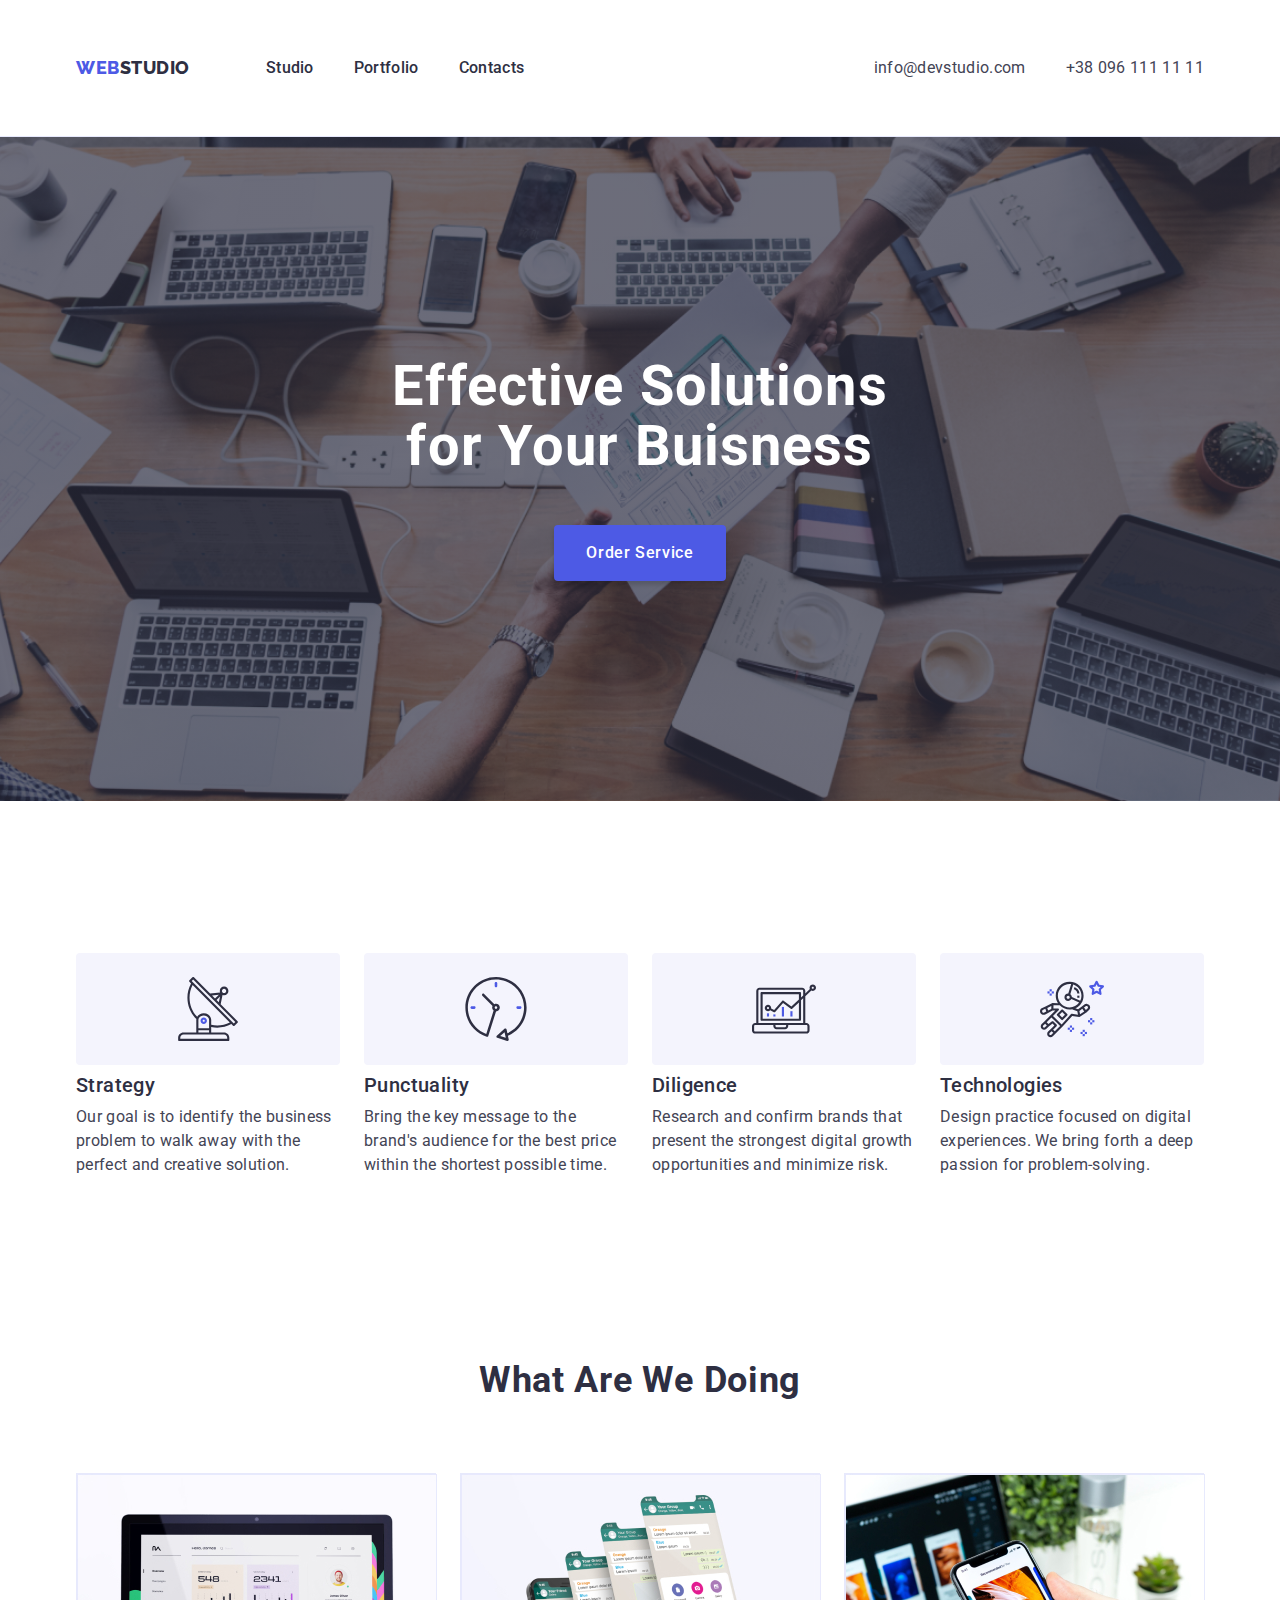
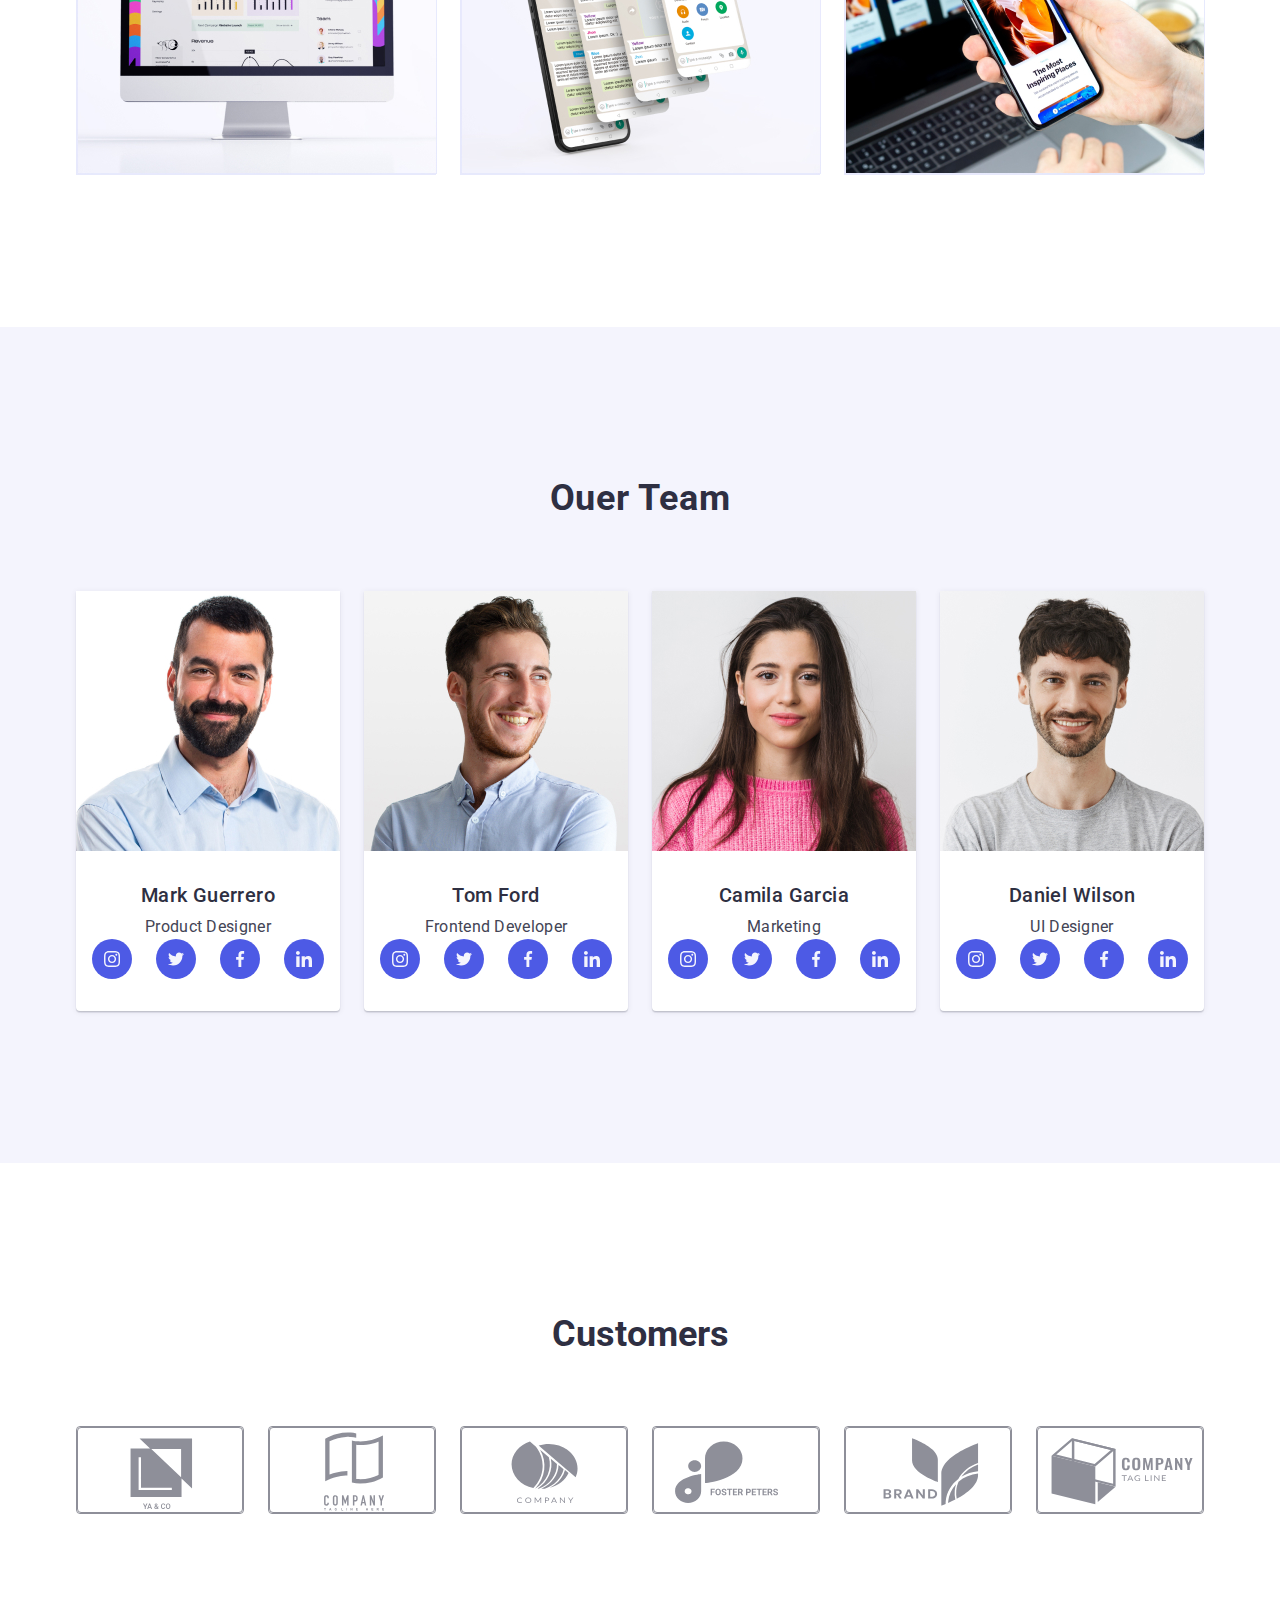
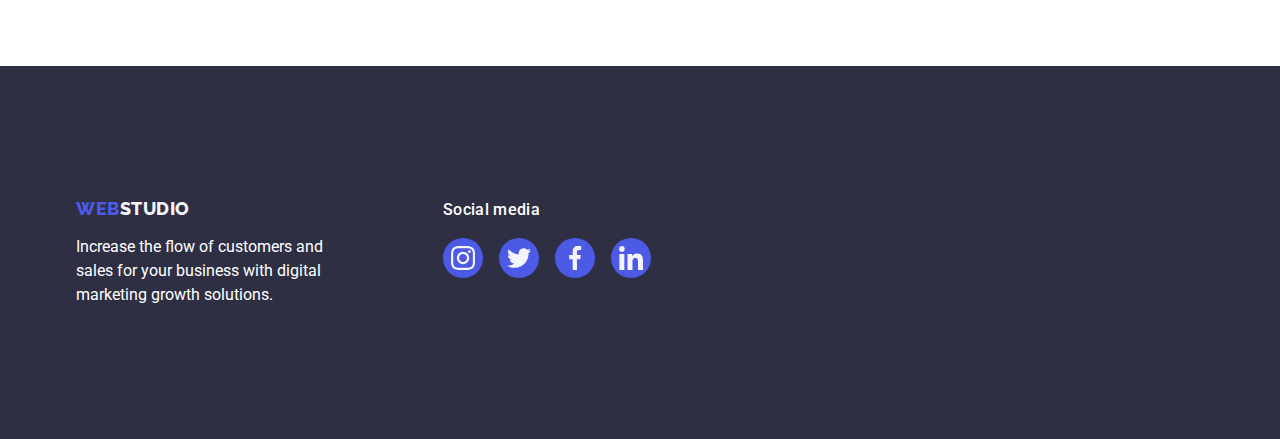
==== index.html @ fe24dc92 "1" ====
<!DOCTYPE html>
<html lang="en">
  <head>
    <meta charset="UTF-8" />
    <meta http-equiv="X-UA-Compatible" content="IE=edge" />
    <meta name="viewport" content="width=device-width, initial-scale=1.0" />
    <link rel="preconnect" href="https://fonts.googleapis.com">
<link rel="preconnect" href="https://fonts.gstatic.com" crossorigin>
<link href="https://fonts.googleapis.com/css2?family=Raleway:wght@800&family=Roboto:wght@400;500;700;900&display=swap" rel="stylesheet">
<link rel="stylesheet" href="https://cdn.jsdelivr.net/npm/modern-normalize@1.1.0/modern-normalize.min.css">
<link rel="stylesheet" href="./css/style.css">
<title>WebStudio</title>
  </head>
  <body>
    <!--Header-->
    <header class="page-header">
      <div class="container page-header-container">
      <nav class="page-nav">
      <a href="./index.html" class="logo link">Web<span class="top-logo link">Studio</span></a>
        <ul class=" menu-list">
          <li><a href="./index.html" class="link contact-list">Studio</a></li>
          <li><a href="./portfolio.html" class="link contact-list">Portfolio</a></li>
          <li><a href="" class="link contact-list">Contacts</a></li>
        </ul>
      </nav>
      <address class="address">
      <ul class="contact">
        <li class="nav-item"><a  href="mailto:info@devstudio.com" class="link contact-link">info@devstudio.com</a></li>
        <li class="nav-item"><a  href="tel:+380961111111" class="link contact-link">+38 096 111 11 11</a></li>
      </ul>
    </address>
  </div>
    </header>
    <main class="main">
      <!--Hero-->
      <section class="hero">
        <div class="container">
        <!-- <img src="./images/bg-sq.jpg" alt="bg" width="1600" height="600"> -->
        <h1 class="hero-title">Effective Solutions for Your Buisness</h1>
        <button type="button" class="hero-batton">Order Service</button>
      </div>
      </section>
      <!--Достоинства нашей компании-->
      <section class="section">
        <div class="container">
        <h2 class="section-name" hidden >Name of section which hidden by the style</h2> 
                <ul class="list">
          <li class="privelege-list">
            <div class="icon">
            <svg class="social-list-icon" width="64" height="64">
              <use href="./images/icons.svg#icon-antenna-1" ></use>
            </svg></div>
            <h3 class="title">Strategy</h3>
            <p class="subtitle">Our goal is to identify the business
              problem to walk away with the perfect and creative solution. </p>
          </li>
          <li class="privelege-list">
            <div class="icon">
              <svg class="social-list-icon" width="64" height="64">
                <use href="./images/icons.svg#icon-clock-1" ></use>
              </svg></div>
            <h3 class="title">Punctuality</h3>
            <p class="subtitle">
              Bring the key message to the brand's audience for the best price within the shortest possible time.
            </p>
          </li>
          <li class="privelege-list">
            <div class="icon">
              <svg class="social-list-icon" width="64" height="64">
                <use href="./images/icons.svg#icon-diagram-1" ></use>
              </svg></div>
            <h3 class="title">Diligence</h3>
            <p class="subtitle">
              Research and confirm brands that present the strongest digital growth opportunities and minimize risk.
            </p>
          </li>
          <li class="privelege-list">
            <div class="icon">
              <svg class="social-list-icon" width="64" height="64">
                <use href="./images/icons.svg#icon-astronaut-1" ></use>
              </svg></div>
            <h3 class="title">Technologies</h3>
            <p class="subtitle">Design practice focused on digital experiences. We bring forth a deep passion for problem-solving.</p>
          </li>
        </ul>
      </div>
      </section>
      <!--Чем мы занимаемся-->
      <section class="promo">
        <div class="container">
        <h2 class="promo-title">What are we doing</h2>
        <ul class="promo-list list">
          <li class="promo-list-item"><img src="./images/computer.jpg" alt="monitor" width="360" height="300" /></li>
          <li class="promo-list-item"><img src="./images/mobilephone.jpg" alt="telephone" width="360" height="300" /></li>  
          <li class="promo-list-item"><img src="./images/tekaaphone.jpg" alt="hand take telephone" width="360" height="300" /></li>
        </ul>
      </div>
      </section>
      <!--Команда-->
      <section class="section-team section">
        <div class="container">
        <h2 class="promo-title">Ouer Team</h2>
        <ul class="team-list list ">
          <li class="team-list-item">
            <img
              src="./images/mark-guerrero.jpg"
              alt="photo Mark Guerrero"
              width="264"
              height="260"
            />
            <div class="job-title">
            <h3 class="title persona-title">Mark Guerrero</h3>
            <p class="text">Product Designer</p>
            <ul class="social-media">
              <li class="social-media-item" >
                <a class="social-icon" href="htpps://www.instagram.com" target="_blank" rel="noopener noreferrer">
                  <svg class="fiil" width="16" height="16">
                    <use href="./images/icons.svg#icon-instagram-2"></use>
                  </svg>
                </a>
              </li>
              <li class="social-media-item">
                <a class="social-icon" href="index.html">
                  <svg class="fiil" width="16" height="16">
                    <use href="./images/icons.svg#icon-twitter-1"></use>
                  </svg>
                </a>
              </li>
              <li class="social-media-item">
                <a class="social-icon" href="index.html">
                  <svg class="fiil" width="16" height="16">
                    <use href="./images/icons.svg#icon-facebook-1"></use>
                  </svg>
                </a>
              </li>
              <li class="social-media-item">
                <a class="social-icon" href="index.html">
                  <svg class="fiil" width="16" height="16">
                    <use href="./images/icons.svg#icon-linkedin-1"></use>
                  </svg>
                </a>
              </li>
            </ul>
          </div>
          </li>
          <li class="team-list-item">
            <img
              src="./images/tom-ford.jpg"
              alt="photo Tom Ford"
              width="264"
              height="260"
            />
            <div class="job-title">
            <h3 class="title persona-title">Tom Ford</h3>
            <p class="text">Frontend Developer</p>
            <ul class="social-media">
              <li class="social-media-item" >
                <a class="social-icon" href="htpps://www.instagram.com" target="_blank" rel="noopener noreferrer">
                  <svg class="fiil" width="16" height="16">
                    <use href="./images/icons.svg#icon-instagram-2"></use>
                  </svg>
                </a>
              </li>
              <li class="social-media-item">
                <a class="social-icon" href="index.html">
                  <svg class="fiil" width="16" height="16">
                    <use href="./images/icons.svg#icon-twitter-1"></use>
                  </svg>
                </a>
              </li>
              <li class="social-media-item">
                <a class="social-icon" href="index.html">
                  <svg class="fiil" width="16" height="16">
                    <use href="./images/icons.svg#icon-facebook-1"></use>
                  </svg>
                </a>
              </li>
              <li class="social-media-item">
                <a class="social-icon" href="index.html">
                  <svg class="fiil" width="16" height="16">
                    <use href="./images/icons.svg#icon-linkedin-1"></use>
                  </svg>
                </a>
              </li>
            </ul>
          </div>
          </li>
          <li class="team-list-item">
            <img
              src="./images/camila-garcia.jpg"
              alt="photo Camila Garcia"
              width="264"
              height="260"
            />
            <div class="job-title">
            <h3 class="title persona-title">Camila Garcia</h3>
            <p class="text">Marketing</p>
            <ul class="social-media">
              <li class="social-media-item" >
                <a class="social-icon" href="htpps://www.instagram.com" target="_blank" rel="noopener noreferrer">
                  <svg class="fiil" width="16" height="16">
                    <use href="./images/icons.svg#icon-instagram-2"></use>
                  </svg>
                </a>
              </li>
              <li class="social-media-item">
                <a class="social-icon" href="index.html">
                  <svg class="fiil" width="16" height="16">
                    <use href="./images/icons.svg#icon-twitter-1"></use>
                  </svg>
                </a>
              </li>
              <li class="social-media-item">
                <a class="social-icon" href="index.html">
                  <svg class="fiil" width="16" height="16">
                    <use href="./images/icons.svg#icon-facebook-1"></use>
                  </svg>
                </a>
              </li>
              <li class="social-media-item">
                <a class="social-icon" href="index.html">
                  <svg class="fiil" width="16" height="16">
                    <use href="./images/icons.svg#icon-linkedin-1"></use>
                  </svg>
                </a>
              </li>
            </ul>
          </div>
          </li>
          <li class="team-list-item">
            <img
              src="./images/daniel-wilson.jpg"
              alt="photo Daniel Wilson"
              width="264"
              height="260"
            />
            <div class="job-title">
            <h3 class="title persona-title">Daniel Wilson</h3>
            <p class="text">UI Designer</p>
            <ul class="social-media">
              <li class="social-media-item" >
                <a class="social-icon" href="htpps://www.instagram.com" target="_blank" rel="noopener noreferrer">
                  <svg class="fiil" width="16" height="16">
                    <use href="./images/icons.svg#icon-instagram-2"></use>
                  </svg>
                </a>
              </li>
              <li class="social-media-item">
                <a class="social-icon" href="index.html">
                  <svg class="fiil" width="16" height="16">
                    <use href="./images/icons.svg#icon-twitter-1"></use>
                  </svg>
                </a>
              </li>
              <li class="social-media-item">
                <a class="social-icon" href="index.html">
                  <svg class="fiil" width="16" height="16">
                    <use href="./images/icons.svg#icon-facebook-1"></use>
                  </svg>
                </a>
              </li>
              <li class="social-media-item">
                <a class="social-icon" href="index.html">
                  <svg class="fiil" width="16" height="16">
                    <use href="./images/icons.svg#icon-linkedin-1"></use>
                  </svg>
                </a>
              </li>
            </ul>
          </div>
          </li>
        </ul>
      </div>
      </section>
      <section class="customers">
        <div class="container">
        <h2 class="customers-title">Customers</h2>
        <ul class="customers-list">
          <li class="customers-icon">
            <a href="index.html" class="link-icon" target="_blank" rel="noopener noreferrer">
            <svg class="icon-item" >
              <use href="./images/icons.svg#icon-Logo" ></use>
            </svg>
          </a>
          </li>
          <li class="customers-icon">
            <a href="index.html" class="link-icon" target="_blank" rel="noopener noreferrer">
            <svg class="icon-item" width="104" height="56">
              <use href="./images/icons.svg#icon-Logo-1"></use>
            </svg>
            </a>
          </li>
          <li class="customers-icon">
             <a href="index.html" class="link-icon" target="_blank" rel="noopener noreferrer">
            <svg class="icon-item"  width="104" height="56">
              <use href="./images/icons.svg#icon-Logo-2"></use>
            </svg>
          </a>
          </li>
          <li class="customers-icon">
             <a href="index.html" class="link-icon" target="_blank" rel="noopener noreferrer">
            <svg class="icon-item"  width="104" height="56">
              <use href="./images/icons.svg#icon-Logo-3"></use>
            </svg>
          </a>
          </li>
          <li class="customers-icon">
             <a href="index.html" class="link-icon" target="_blank" rel="noopener noreferrer">
            <svg class="icon-item"  width="104" height="56">
              <use href="./images/icons.svg#icon-Logo-4"></use>
            </svg>
          </a>
          </li>
          <li class="customers-icon">
             <a href="index.html" class="link-icon" target="_blank" rel="noopener noreferrer">
            <svg class="icon-item"  width="104" height="56">
              <use href="./images/icons.svg#icon-Logo-5"></use>
            </svg>
          </a>
          </li>
        </ul>
      </div>
      </section>
    </main>
    <!--Footer-->
    <footer class="footer"> 
      <div class="container footer-container ">
        <div class="container-logo">
     <a href="./index.html" class="logo link bottom-logo">Web<span class="footer-logo link">Studio</span></a>
     <p class="text-footer">Increase the flow of customers and<br> sales for your business with digital<br> marketing  growth solutions.</p>
    </div>
     <div class="footer-icon">
      <p class="social-media-text">Social media</p>
     <ul class="social-media-footer">
      <li class="social-media-item">
        <a class="link-footer" href="index.html">
          <svg class="fiil" width="24" height="24">
            <use href="./images/icons.svg#icon-instagram-2"></use>
          </svg>
        </a>
      </li>
      <li class="social-media-item">
        <a class="link-footer" href="index.html">
          <svg class="fiil" width="24" height="24">
            <use href="./images/icons.svg#icon-twitter-1"></use>
          </svg>
        </a>
      </li>
      <li class="social-media-item">
        <a class="link-footer" href="index.html">
          <svg class="fiil" width="24" height="24">
            <use href="./images/icons.svg#icon-facebook-1"></use>
          </svg>
        </a>
      </li>
      <li class="social-media-item">
        <a class="link-footer" href="index.html">
          <svg class="fiil" width="24" height="24">
            <use href="./images/icons.svg#icon-linkedin-1"></use>
          </svg>
        </a>
      </li>
     </ul>
    </div>
    </div>
    </footer>
  </body>
</html>
---- css/style.css ----
:root {
    --main-color: #FFFFFF;
    --logo-color: #4d5ae5;
    --logo-header-color: #2E2F42;
    --logo-footer-color: #F4F4FD;
    --action-btn:#404BBF;
    --btn-color:#434455 ;
    --nav-text-color:#2E2F42;
    --discribe-link-color:#434455;
}

h1,h2,h3,h4,h5,h6,p{
    margin-top: 0;
    margin-bottom: 0;
}

ul,ol{
    margin-top: 0;
    margin-bottom: 0;
    padding-left: 0;
    text-decoration: none;
    list-style: none;
}

button{
    cursor: pointer;
}

img{
    display: block;
}

.container{
    width: 1158px;
    margin: auto;
    padding-left: 15px ;
    padding-right: 15px;
    padding-top: 32px;
    padding-bottom: 32px;
}

.link{
    text-decoration: none;
}

.link-list{
    text-decoration: none;
}

.list{
    list-style: none;
}

.button{
    list-style: none;
}

body{
    font-family: 'Roboto', sans-serif;
    color: #434455 ;
    background-color: #FFFFFF;
}
/* <====================HEADER====================> */



.link {
    font-weight: 500;
    font-size: 16px;
    line-height: 1.5;  
    letter-spacing: 0.02em;
    color:  #434455;
}

.link-list{
    display: block;
    padding-top: 24px;
    padding-bottom: 24px;

    font-weight: 500;
    font-size: 16px;
    line-height: 1.5;  
    letter-spacing: 0.02em;
    color:  #2E2F42;
}

.contact-link{
    font-weight: 400;
    font-size: 16px;
    line-height: 1.5;  
    letter-spacing: 0.02em;
    color:  #434455;
}

.link-list:hover,
.link-list:focus{
    color: #404BBF;
}

.address{
    display: flex;
    margin-left: auto;

    font-style: normal;
}

.contact{
    color: var(--discribe-link-color);
}


.link:hover,
.link:focus{
    color:  #404BBF;
}


.title{
    margin-bottom: 8px;

    font-weight: 500;
    font-size: 20px;
    line-height: 1.2;
    letter-spacing: 0.02em;
    color: #2E2F42;
}

.text{
    font-weight: 400;
    font-size: 16px;
    line-height: 1.5;
    letter-spacing: 0.02em;
    color: #434455;
}

.logo,
.top-logo{
    
    font-family: 'Raleway', sans-serif;
    font-style: normal;
    font-weight: 800;
    font-size: 18px;
    line-height: 1.17;
    display: flex;
    align-items: center;
    letter-spacing: 0.03em;
    text-transform: uppercase;
}
.logo{
    color: #4D5AE5;
    text-decoration: none;
}   


.top-logo{
    color: #2E2F42;
    text-decoration: none;
}

.footer-logo{
    font-family: 'Raleway', sans-serif;
    font-style: normal;
    font-weight: 800;
    font-size: 18px;
    line-height: 1.1;
    display: flex;
    align-items: center;
    letter-spacing: 0.03em;
    text-transform: uppercase;
    color: #f4f4fd;
    text-decoration: none;
}

.hero-title{
    margin-left: auto;
    margin-right: auto;

font-style: normal;
font-weight: 700;
font-size: 56px;
line-height: 60px;
text-align: center;
letter-spacing: 0.02em;
}

.promo-title{
    margin-bottom: 72px;    

    font-size: 36px;
    line-height: 1.11;  
    text-align: center;
    letter-spacing: 0.02em;
    text-transform: capitalize;
    color: #2E2F42;
}

.subtitle{
    font-size: 16px;
    line-height: 1.5;
    letter-spacing: 0.02em;
    color: #434455;

}
.footer{
    background-color: #2e2f42;
}

.page-nav{
    display: flex;
    align-items: center;
    

    font-weight: 500;
    font-size: 16px;
    line-height: 1.5;  
    letter-spacing: 0.02em;
    color: #2E2F42;
}

.text-footer{
    color: #FFFFFF;
    line-height: 24px;
}

.fill-footer{
    fill: var(--logo-footer-color);
}


/* =====================PAGE#1==================== */
.page-header-container{
    display: flex;

    
}

.page-header{
    border-bottom: 1px solid #e7e9fc;

    box-shadow:0px 2px 1px rgba(46, 47, 66, 0.08), 0px 1px 1px rgba(46, 47, 66, 0.16), 0px 1px 6px rgba(46, 47, 66, 0.08); 
}


.top-logo{
    margin-right: 76px;
}


.menu-list{
    gap: 40px;
    display: flex;
}


.nav-item:not(:last-child){
    margin-right: 40px;
}

.menu-list .contact-list{
    display: block;
    padding-top: 24px;
    padding-bottom: 24px;
}

.menu-list{
    display: flex;
    align-items: center;

}

.contact{
    display: flex;
    align-items: center;

}

.contact .contact-link{
    gap: 24px;
}

.hero{
    max-width: 1440px;

    background-image: linear-gradient(rgba(46, 47, 66, 0.7), rgba(46, 47, 66, 0.7)), url(../images/people-office.jpg); 
    background-repeat: no-repeat;
    background-position: center;
    background-size: cover;

    background-color: #2E2F42;

    padding-top: 188px;
    padding-bottom: 188px;

    background-color: #2e2f42 ;
}

.hero-title{
    max-width: 496px;
    line-height: 1.07;
    color: #FFFFFF;
}

.contact-list{
    color:#2E2F42;
}

.hero-batton{
    margin-top: 48px;
    margin-right: auto;
    margin-left: auto;
    display: flex;   
    display: block;

    background-color: #4D5AE5;
    font-family: "Roboto", sans-serif;
    min-width: 169px;
    font-weight: 500;
    font-size: 16px;
    line-height: 1.5;
    letter-spacing: 0.04em;
    color: #ffffff;
    height: 56px;
    box-shadow: 0px 4px 4px rgba(0, 0, 0, 0.15);
    border-radius: 4px;
    padding: 16px 32px;
    gap: 10px;
    border: none;
}


.hero-batton:hover{
    background-color: #404BBF; 
}

.hero-batton:focus{
    background-color: #404BBF;
}

.promo-list-item{
    width: calc((100% - 48px) / 3);
    border: 1px solid #E7E9FC;
    
}

.link-hover-focus{
    display: block;
}

.link-hover-focus:hover,
.link-hover-focus:focus{
    box-shadow: 0px 1px 6px rgba(46, 47, 66, 0.08), 0px 1px 1px rgba(46, 47, 66, 0.16), 0px 2px 1px rgba(46, 47, 66, 0.08);;
}

/* .team-container{
    padding-top: 32px;
    padding-bottom: 32px;
} */

.job-title{
    /* padding-top: 32px;
    padding-bottom: 32px;  */
    padding: 32px 0;
    padding-left: 16px;
    padding-right: 16px;
}

.social-media{
    display: flex;
    justify-content: center;
    gap: 24px;
}

.social-media-item{
    /* display: flex; */
    width: 40px;
    height: 40px;
    
}

.social-icon{
    width: 100%;
    height: 100%;
    background-color:  #4d5ae5;
    border-radius:50%;
    display: flex;
    align-items: center;
    justify-content: center;
}

.social-icon:hover,
.social-icon:focus{
    background-color: #404bbf;
}

.fill{
    fill:#4fd4fd;
}


.team-list-item{
    border-radius: 0px 0px 4px 4px;
    box-shadow: 0px 1px 6px rgba(46, 47, 66, 0.08),
    0px 1px 1px rgba(46, 47, 66, 0.16), 
    0px 2px 1px rgba(46, 47, 66, 0.08);
    
    background-color: #FFFFFF;
}


.section-team{
    background-color: #F4F4FD
}

.section-team{
    padding-bottom: 120px;
    padding-top: 120px;
}

.section{
    padding-top:120px ;
    padding-bottom:120px ;
}

.promo{
    padding-bottom:120px ;
}

.list{
    display: flex;
    gap: 24px;
}


.team-list{
    
    gap:24px;
}

.persona-title {
    text-align: center;
}

.text{
    text-align: center;
}

.icon{
    display: flex;
    align-items: center;
    justify-content: center;


    background-color: #F4F4FD;
    width: 264px;
    height: 112px;
    border-radius: 4px;
    margin-bottom: 8px;
}


.privelege-list{
    width: calc((100% - 3 * 24px) / 4);
}

.customers{
    padding-top: 120px;
    padding-bottom: 120px ;
}

.customers-title{
    font-size: 36px;
    line-height: 1.1;
    text-align: center;

    margin-left: auto;
    margin-right: auto;
    margin-bottom: 72px;

    color:#2e2f42  ;
}

.customers-list{
    display: flex;
    gap:24px;
}

.customers-icon{
    height: 88px;
    width: calc((100% - 120px) / 6);
}

.icon-item{
    width: 100%;
    height: 100%;
    border: 1px solid #8e8f99;
    border-radius:4px;

    display: flex;
    align-items: center;
    justify-content: center;

    color:#8e8f99;
    /* fill: currentColor; */
    fill:#f4f4fd;
}

.link-icon{
    display: flex;
    align-items: center;
    justify-content: center;
    width: 100%;
    height: 100%;

    border-radius: 4px;

    border: 1px solid #8e8f99;
    color: #8e8f99;
}

.link-icon:hover,
.link-icon:focus{
    border-color: #404bbf;
    color: #404bbf;
}
  
/* FOOTER */

.footer{
    padding-top: 100px;
    padding-bottom: 100px;
}

.bottom-logo{
    display: inline-block;
}

.footer-logo{
    display: inline-block;
    margin-bottom: 16px;
}

.footer-container{
    display: flex;
    align-items: baseline;
}

.social-media-footer{
    display: flex;
    gap: 16px;
}

.social-media-text{
    font-weight: 500;
    font-size: 16px;
    line-height: 1.5;
    letter-spacing: 0.02em;
    color:#FFFFFF;

    margin-bottom: 16px;
}

.link-footer{
    width: 100%;
    height: 100%;
    background-color:#4d5ae5;
    border-radius: 50%;
    display: flex;
    align-items: center;
    justify-content: center;
}

.link-footer:hover,
.link-footer:focus{
    background-color: #31d0aa;;
}

.container-logo{
    gap: 120px;
}

.footer-icon{
    margin-left: 120px;
}

/* =====================PAGE#2==================== */

.section-button{
    padding-top: 96px;
    padding-bottom: 120px;
}

.list-photo{
    display: flex;
    flex-wrap: wrap;
    column-gap: 24px;
    row-gap: 48px;
}

.app-name{
    padding: 32px 16px;
    border: 1px solid #e7e9fc;
    border-top:none;
}

.discribe{
    text-align: left;
}
    

.button-list{
    justify-content: center;
    margin-bottom: 72px;
}


.buttons-filter{
    padding-top: 12px; 
    padding-bottom: 12px;
    padding-left: 24px;
    padding-right: 24px;

    font-family: "Roboto", sans-serif;
    font-weight: 500;
    font-size: 16px;
    line-height: 1.5;
    letter-spacing: 0.04em;
    color:var(--logo-color) ;
    background-color:var(--logo-footer-color);
    
    border: 1px solid #E7E9FC;
    border-radius: 4px;

}

.buttons-filter:hover{
    border: 1px solid transparent;
    color: #FFFFFF ;
    background-color: #404BBF;
}

.buttons-filter:focus{
    border: 1px solid transparent;
    color: #FFFFFF;
    background-color: #404BBF;
}

.buttons-filter:hover,
.buttons-filter:focus{
    box-shadow:0px 3px 1px rgba(0, 0, 0, 0.1), 0px 2px 1px rgba(0, 0, 0, 0.08), 0px 2px 2px rgba(0, 0, 0, 0.12);
}



/* <=================HOMEWROEK#3=====================> */
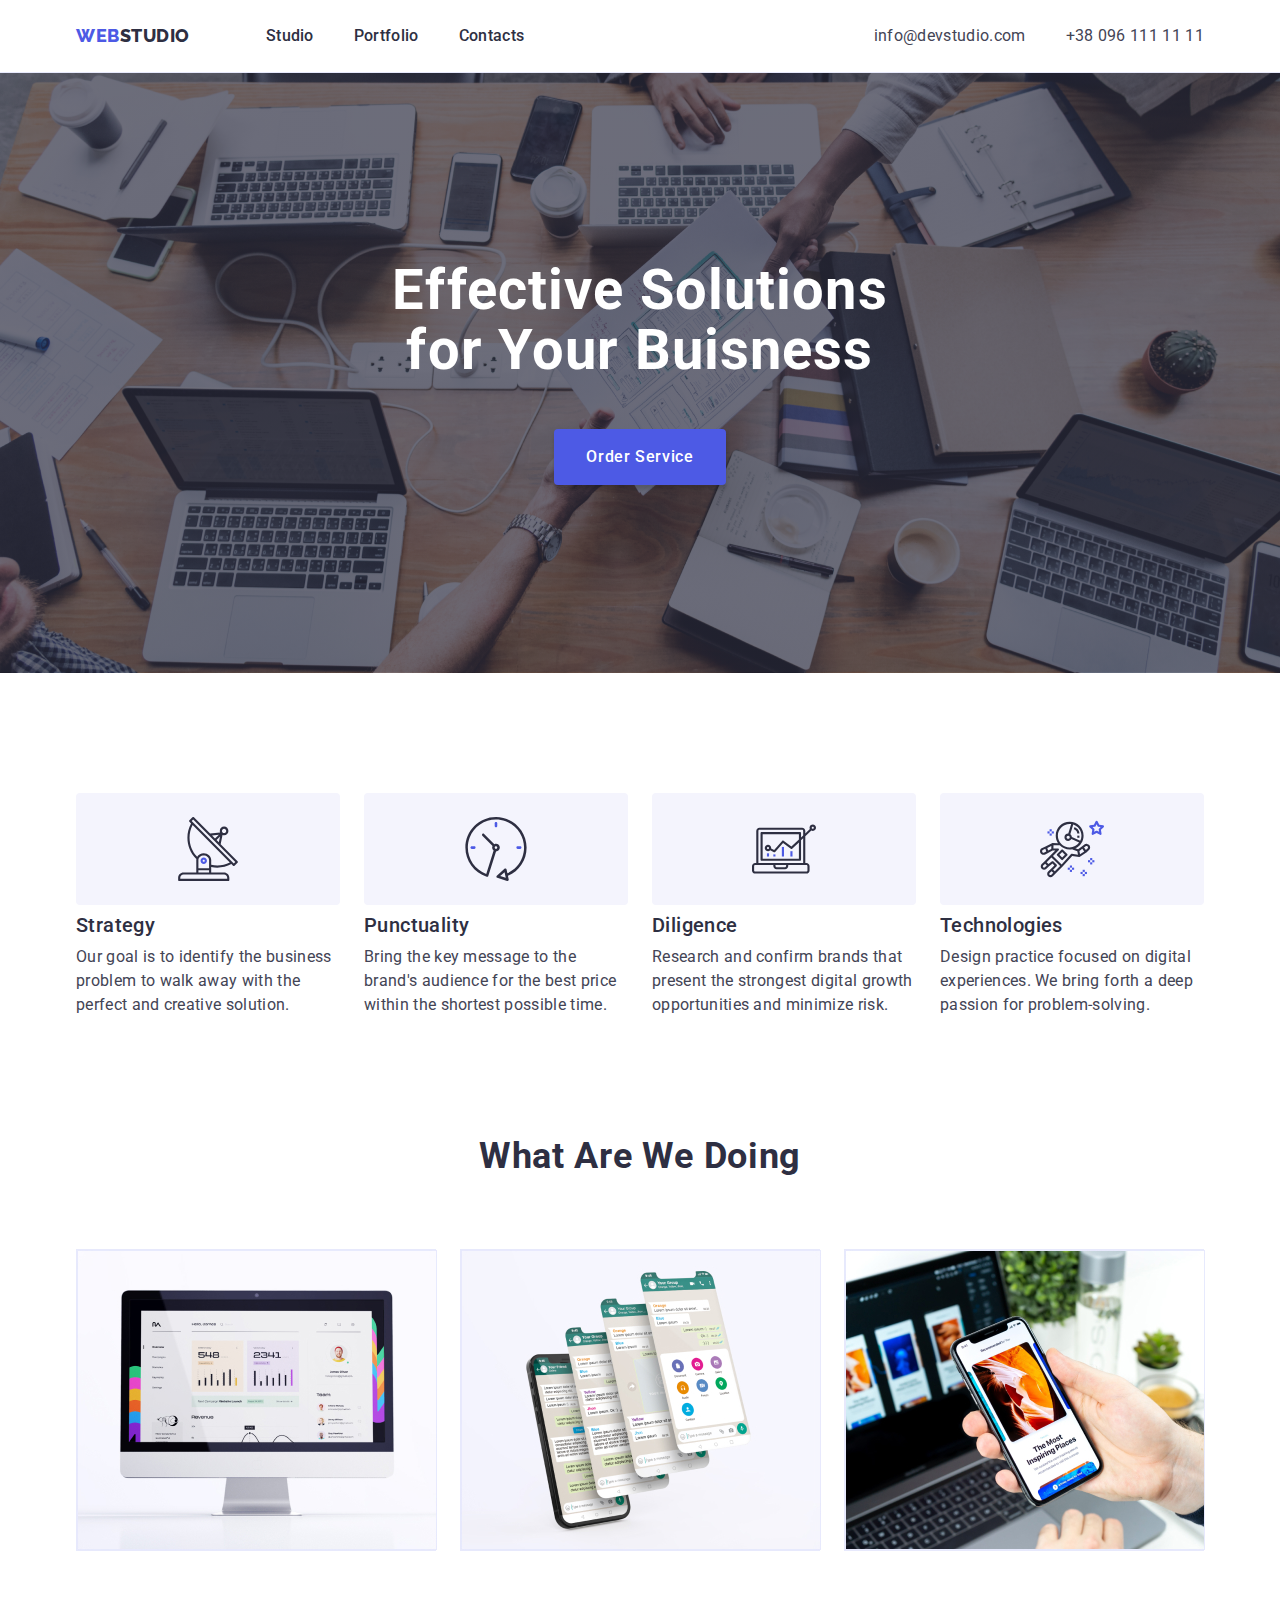
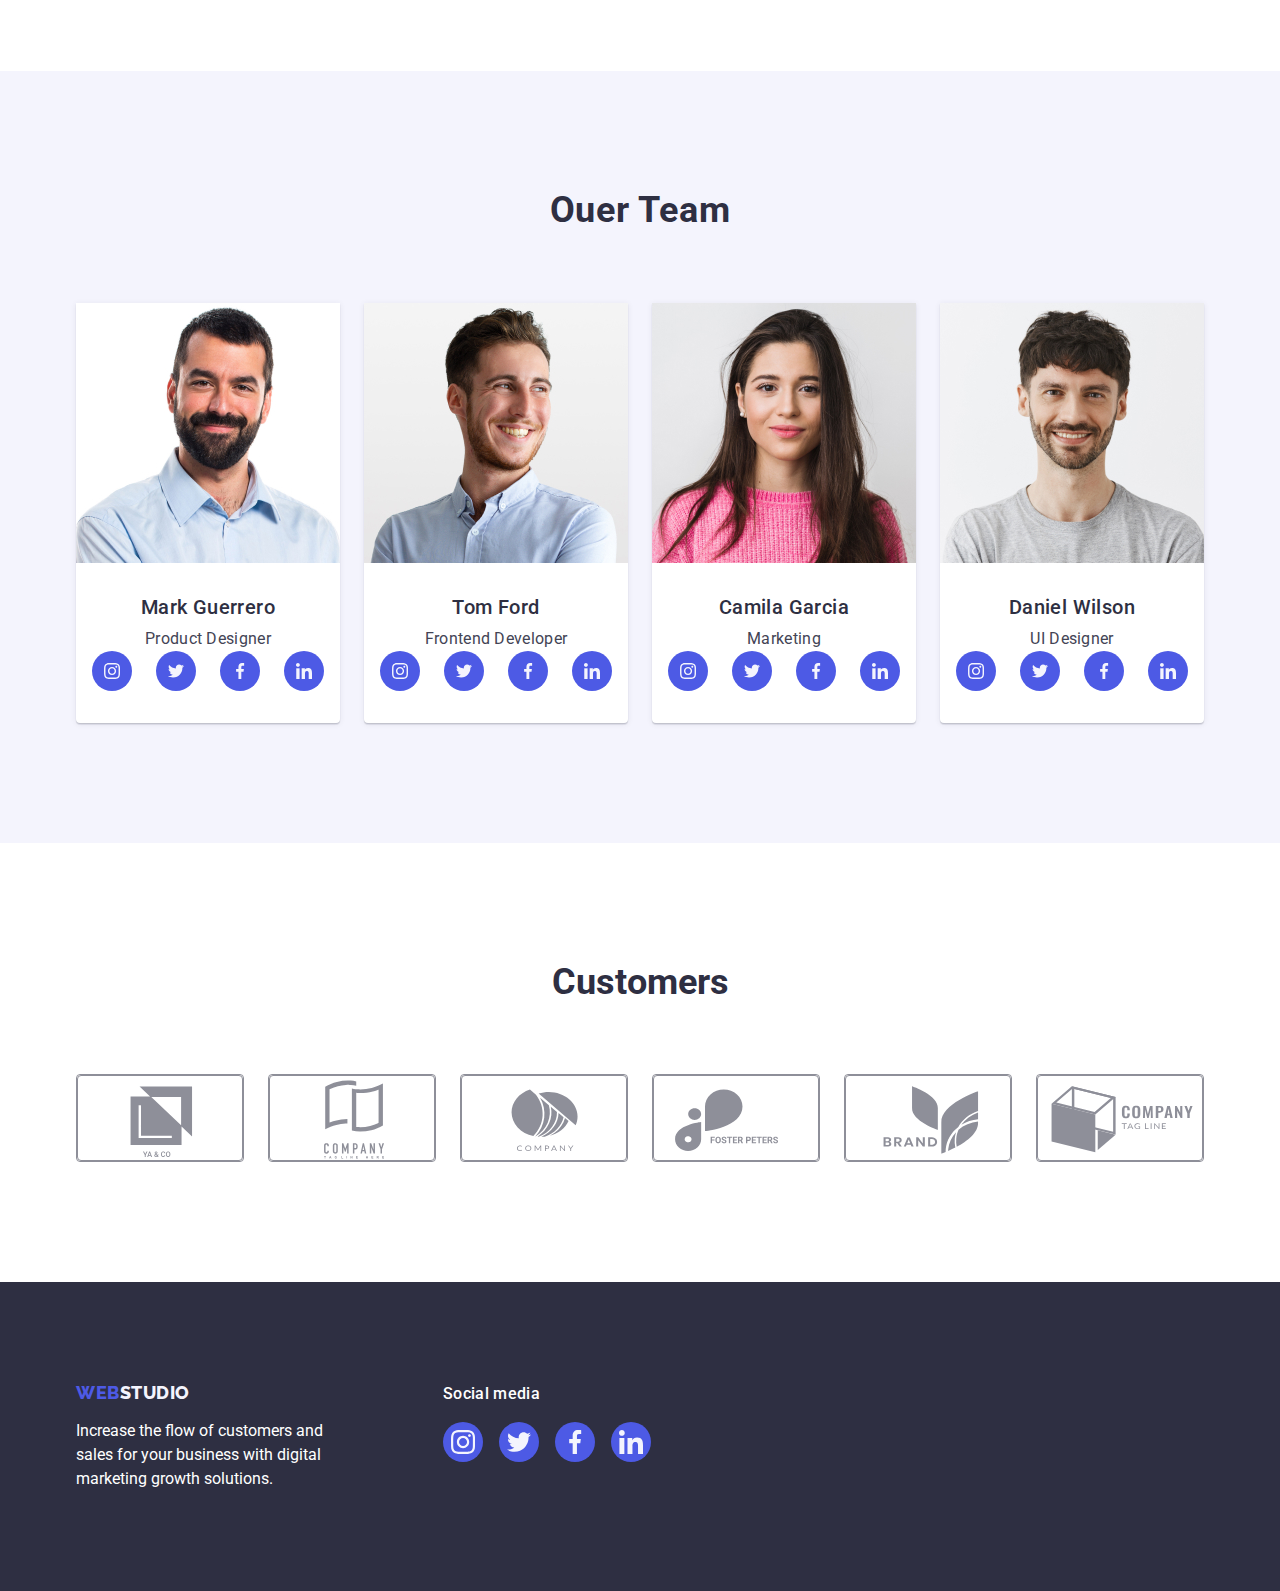
==== commit eca867eb: "1" ====
--- a/index.html
+++ b/index.html
@@ -114,28 +114,28 @@
             <ul class="social-media">
               <li class="social-media-item" >
                 <a class="social-icon" href="htpps://www.instagram.com" target="_blank" rel="noopener noreferrer">
-                  <svg class="fiil" width="16" height="16">
+                  <svg class="fill" width="16" height="16">
                     <use href="./images/icons.svg#icon-instagram-2"></use>
                   </svg>
                 </a>
               </li>
               <li class="social-media-item">
                 <a class="social-icon" href="index.html">
-                  <svg class="fiil" width="16" height="16">
+                  <svg class="fill" width="16" height="16">
                     <use href="./images/icons.svg#icon-twitter-1"></use>
                   </svg>
                 </a>
               </li>
               <li class="social-media-item">
                 <a class="social-icon" href="index.html">
-                  <svg class="fiil" width="16" height="16">
+                  <svg class="fill" width="16" height="16">
                     <use href="./images/icons.svg#icon-facebook-1"></use>
                   </svg>
                 </a>
               </li>
               <li class="social-media-item">
                 <a class="social-icon" href="index.html">
-                  <svg class="fiil" width="16" height="16">
+                  <svg class="fill" width="16" height="16">
                     <use href="./images/icons.svg#icon-linkedin-1"></use>
                   </svg>
                 </a>
@@ -156,28 +156,28 @@
             <ul class="social-media">
               <li class="social-media-item" >
                 <a class="social-icon" href="htpps://www.instagram.com" target="_blank" rel="noopener noreferrer">
-                  <svg class="fiil" width="16" height="16">
+                  <svg class="fill" width="16" height="16">
                     <use href="./images/icons.svg#icon-instagram-2"></use>
                   </svg>
                 </a>
               </li>
               <li class="social-media-item">
                 <a class="social-icon" href="index.html">
-                  <svg class="fiil" width="16" height="16">
+                  <svg class="fill" width="16" height="16">
                     <use href="./images/icons.svg#icon-twitter-1"></use>
                   </svg>
                 </a>
               </li>
               <li class="social-media-item">
                 <a class="social-icon" href="index.html">
-                  <svg class="fiil" width="16" height="16">
+                  <svg class="fill" width="16" height="16">
                     <use href="./images/icons.svg#icon-facebook-1"></use>
                   </svg>
                 </a>
               </li>
               <li class="social-media-item">
                 <a class="social-icon" href="index.html">
-                  <svg class="fiil" width="16" height="16">
+                  <svg class="fill" width="16" height="16">
                     <use href="./images/icons.svg#icon-linkedin-1"></use>
                   </svg>
                 </a>
@@ -198,28 +198,28 @@
             <ul class="social-media">
               <li class="social-media-item" >
                 <a class="social-icon" href="htpps://www.instagram.com" target="_blank" rel="noopener noreferrer">
-                  <svg class="fiil" width="16" height="16">
+                  <svg class="fill" width="16" height="16">
                     <use href="./images/icons.svg#icon-instagram-2"></use>
                   </svg>
                 </a>
               </li>
               <li class="social-media-item">
                 <a class="social-icon" href="index.html">
-                  <svg class="fiil" width="16" height="16">
+                  <svg class="fill" width="16" height="16">
                     <use href="./images/icons.svg#icon-twitter-1"></use>
                   </svg>
                 </a>
               </li>
               <li class="social-media-item">
                 <a class="social-icon" href="index.html">
-                  <svg class="fiil" width="16" height="16">
+                  <svg class="fill" width="16" height="16">
                     <use href="./images/icons.svg#icon-facebook-1"></use>
                   </svg>
                 </a>
               </li>
               <li class="social-media-item">
                 <a class="social-icon" href="index.html">
-                  <svg class="fiil" width="16" height="16">
+                  <svg class="fill" width="16" height="16">
                     <use href="./images/icons.svg#icon-linkedin-1"></use>
                   </svg>
                 </a>
@@ -240,28 +240,28 @@
             <ul class="social-media">
               <li class="social-media-item" >
                 <a class="social-icon" href="htpps://www.instagram.com" target="_blank" rel="noopener noreferrer">
-                  <svg class="fiil" width="16" height="16">
+                  <svg class="fill" width="16" height="16">
                     <use href="./images/icons.svg#icon-instagram-2"></use>
                   </svg>
                 </a>
               </li>
               <li class="social-media-item">
                 <a class="social-icon" href="index.html">
-                  <svg class="fiil" width="16" height="16">
+                  <svg class="fill" width="16" height="16">
                     <use href="./images/icons.svg#icon-twitter-1"></use>
                   </svg>
                 </a>
               </li>
               <li class="social-media-item">
                 <a class="social-icon" href="index.html">
-                  <svg class="fiil" width="16" height="16">
+                  <svg class="fill" width="16" height="16">
                     <use href="./images/icons.svg#icon-facebook-1"></use>
                   </svg>
                 </a>
               </li>
               <li class="social-media-item">
                 <a class="social-icon" href="index.html">
-                  <svg class="fiil" width="16" height="16">
+                  <svg class="fill" width="16" height="16">
                     <use href="./images/icons.svg#icon-linkedin-1"></use>
                   </svg>
                 </a>
@@ -334,28 +334,28 @@
      <ul class="social-media-footer">
       <li class="social-media-item">
         <a class="link-footer" href="index.html">
-          <svg class="fiil" width="24" height="24">
+          <svg class="fill" width="24" height="24">
             <use href="./images/icons.svg#icon-instagram-2"></use>
           </svg>
         </a>
       </li>
       <li class="social-media-item">
         <a class="link-footer" href="index.html">
-          <svg class="fiil" width="24" height="24">
+          <svg class="fill" width="24" height="24">
             <use href="./images/icons.svg#icon-twitter-1"></use>
           </svg>
         </a>
       </li>
       <li class="social-media-item">
         <a class="link-footer" href="index.html">
-          <svg class="fiil" width="24" height="24">
+          <svg class="fill" width="24" height="24">
             <use href="./images/icons.svg#icon-facebook-1"></use>
           </svg>
         </a>
       </li>
       <li class="social-media-item">
         <a class="link-footer" href="index.html">
-          <svg class="fiil" width="24" height="24">
+          <svg class="fill" width="24" height="24">
             <use href="./images/icons.svg#icon-linkedin-1"></use>
           </svg>
         </a>
--- a/css/style.css
+++ b/css/style.css
@@ -35,8 +35,7 @@
     margin: auto;
     padding-left: 15px ;
     padding-right: 15px;
-    padding-top: 32px;
-    padding-bottom: 32px;
+
 }
 
 .link{
@@ -351,14 +350,11 @@
     box-shadow: 0px 1px 6px rgba(46, 47, 66, 0.08), 0px 1px 1px rgba(46, 47, 66, 0.16), 0px 2px 1px rgba(46, 47, 66, 0.08);;
 }
 
-/* .team-container{
+
+
+.job-title{
     padding-top: 32px;
-    padding-bottom: 32px;
-} */
-
-.job-title{
-    /* padding-top: 32px;
-    padding-bottom: 32px;  */
+    padding-bottom: 32px; 
     padding: 32px 0;
     padding-left: 16px;
     padding-right: 16px;
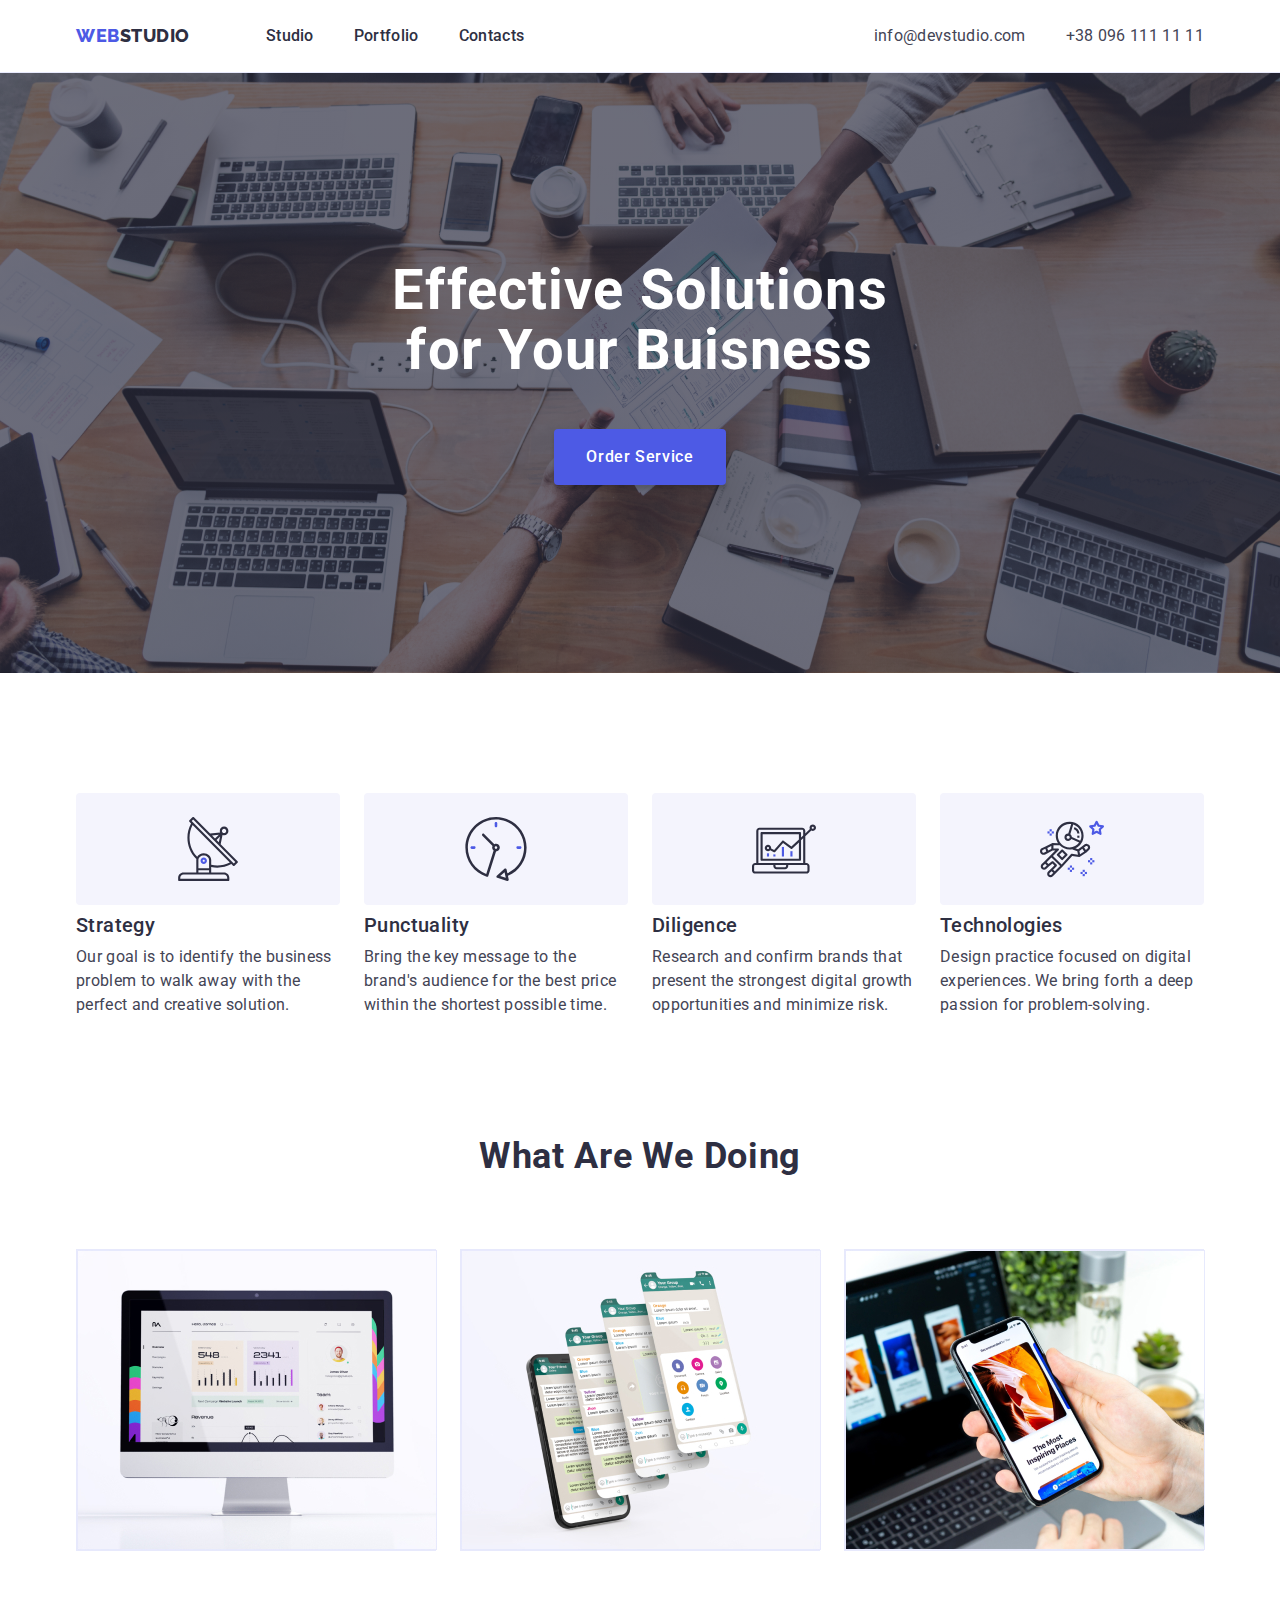
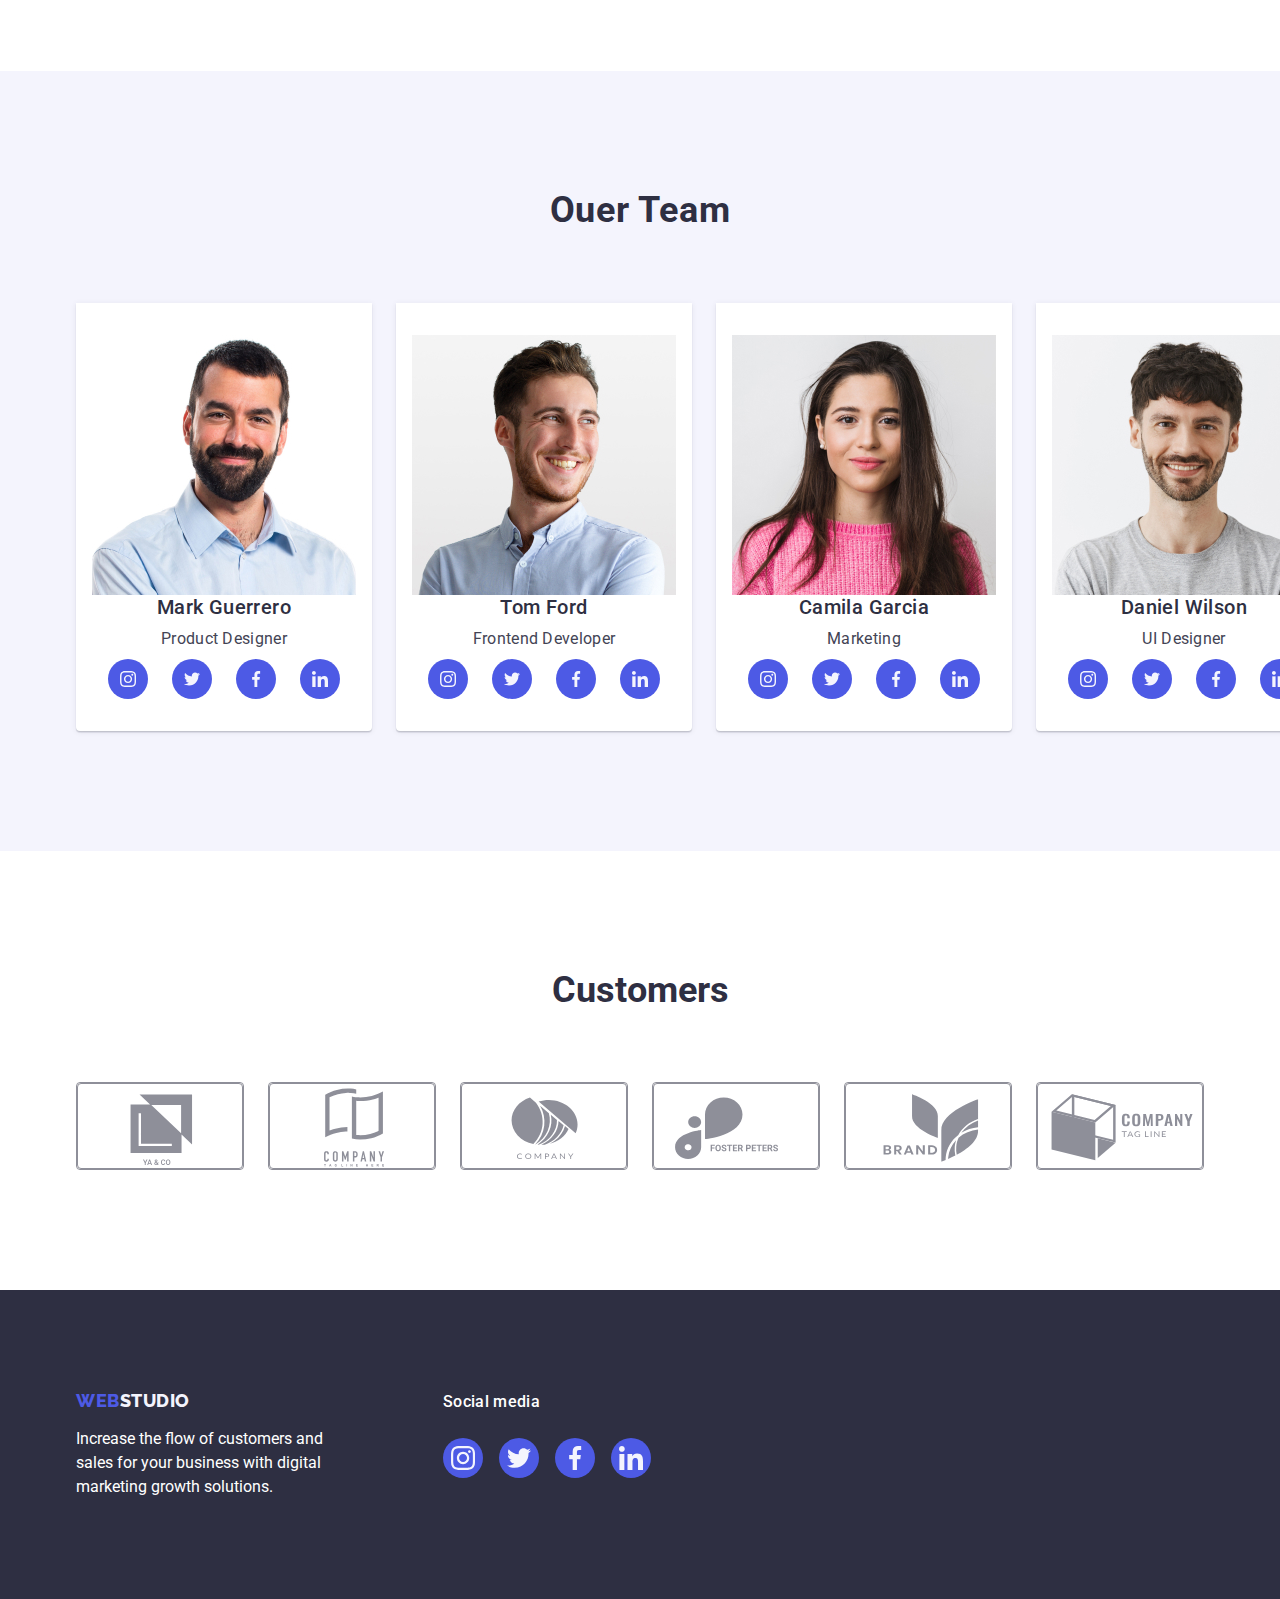
==== commit edd6a5b5: "1" ====
--- a/index.html
+++ b/index.html
@@ -102,40 +102,41 @@
         <h2 class="promo-title">Ouer Team</h2>
         <ul class="team-list list ">
           <li class="team-list-item">
+            <div class="job-title">
             <img
               src="./images/mark-guerrero.jpg"
               alt="photo Mark Guerrero"
               width="264"
               height="260"
             />
-            <div class="job-title">
+            <!-- <div class="job-title"> -->
             <h3 class="title persona-title">Mark Guerrero</h3>
             <p class="text">Product Designer</p>
             <ul class="social-media">
               <li class="social-media-item" >
                 <a class="social-icon" href="htpps://www.instagram.com" target="_blank" rel="noopener noreferrer">
-                  <svg class="fill" width="16" height="16">
+                  <svg class="icon-fill" width="16" height="16">
                     <use href="./images/icons.svg#icon-instagram-2"></use>
                   </svg>
                 </a>
               </li>
               <li class="social-media-item">
                 <a class="social-icon" href="index.html">
-                  <svg class="fill" width="16" height="16">
+                  <svg class="icon-fill" width="16" height="16">
                     <use href="./images/icons.svg#icon-twitter-1"></use>
                   </svg>
                 </a>
               </li>
               <li class="social-media-item">
                 <a class="social-icon" href="index.html">
-                  <svg class="fill" width="16" height="16">
+                  <svg class="icon-fill" width="16" height="16">
                     <use href="./images/icons.svg#icon-facebook-1"></use>
                   </svg>
                 </a>
               </li>
               <li class="social-media-item">
                 <a class="social-icon" href="index.html">
-                  <svg class="fill" width="16" height="16">
+                  <svg class="icon-fill" width="16" height="16">
                     <use href="./images/icons.svg#icon-linkedin-1"></use>
                   </svg>
                 </a>
@@ -144,40 +145,41 @@
           </div>
           </li>
           <li class="team-list-item">
+            <div class="job-title">
             <img
               src="./images/tom-ford.jpg"
               alt="photo Tom Ford"
               width="264"
               height="260"
             />
-            <div class="job-title">
+            <!-- <div class="job-title"> -->
             <h3 class="title persona-title">Tom Ford</h3>
             <p class="text">Frontend Developer</p>
             <ul class="social-media">
               <li class="social-media-item" >
                 <a class="social-icon" href="htpps://www.instagram.com" target="_blank" rel="noopener noreferrer">
-                  <svg class="fill" width="16" height="16">
+                  <svg class="icon-fill" width="16" height="16">
                     <use href="./images/icons.svg#icon-instagram-2"></use>
                   </svg>
                 </a>
               </li>
               <li class="social-media-item">
                 <a class="social-icon" href="index.html">
-                  <svg class="fill" width="16" height="16">
+                  <svg class="icon-fill" width="16" height="16">
                     <use href="./images/icons.svg#icon-twitter-1"></use>
                   </svg>
                 </a>
               </li>
               <li class="social-media-item">
                 <a class="social-icon" href="index.html">
-                  <svg class="fill" width="16" height="16">
+                  <svg class="icon-fill" width="16" height="16">
                     <use href="./images/icons.svg#icon-facebook-1"></use>
                   </svg>
                 </a>
               </li>
               <li class="social-media-item">
                 <a class="social-icon" href="index.html">
-                  <svg class="fill" width="16" height="16">
+                  <svg class="icon-fill" width="16" height="16">
                     <use href="./images/icons.svg#icon-linkedin-1"></use>
                   </svg>
                 </a>
@@ -186,40 +188,41 @@
           </div>
           </li>
           <li class="team-list-item">
+            <div class="job-title">
             <img
               src="./images/camila-garcia.jpg"
               alt="photo Camila Garcia"
               width="264"
               height="260"
             />
-            <div class="job-title">
+            <!-- <div class="job-title"> -->
             <h3 class="title persona-title">Camila Garcia</h3>
             <p class="text">Marketing</p>
             <ul class="social-media">
               <li class="social-media-item" >
                 <a class="social-icon" href="htpps://www.instagram.com" target="_blank" rel="noopener noreferrer">
-                  <svg class="fill" width="16" height="16">
+                  <svg class="icon-fill" width="16" height="16">
                     <use href="./images/icons.svg#icon-instagram-2"></use>
                   </svg>
                 </a>
               </li>
               <li class="social-media-item">
                 <a class="social-icon" href="index.html">
-                  <svg class="fill" width="16" height="16">
+                  <svg class="icon-fill" width="16" height="16">
                     <use href="./images/icons.svg#icon-twitter-1"></use>
                   </svg>
                 </a>
               </li>
               <li class="social-media-item">
                 <a class="social-icon" href="index.html">
-                  <svg class="fill" width="16" height="16">
+                  <svg class="icon-fill" width="16" height="16">
                     <use href="./images/icons.svg#icon-facebook-1"></use>
                   </svg>
                 </a>
               </li>
               <li class="social-media-item">
                 <a class="social-icon" href="index.html">
-                  <svg class="fill" width="16" height="16">
+                  <svg class="icon-fill" width="16" height="16">
                     <use href="./images/icons.svg#icon-linkedin-1"></use>
                   </svg>
                 </a>
@@ -228,40 +231,41 @@
           </div>
           </li>
           <li class="team-list-item">
+            <div class="job-title">
             <img
               src="./images/daniel-wilson.jpg"
               alt="photo Daniel Wilson"
               width="264"
               height="260"
             />
-            <div class="job-title">
+            <!-- <div class="job-title"> -->
             <h3 class="title persona-title">Daniel Wilson</h3>
             <p class="text">UI Designer</p>
             <ul class="social-media">
               <li class="social-media-item" >
                 <a class="social-icon" href="htpps://www.instagram.com" target="_blank" rel="noopener noreferrer">
-                  <svg class="fill" width="16" height="16">
+                  <svg class="icon-fill" width="16" height="16">
                     <use href="./images/icons.svg#icon-instagram-2"></use>
                   </svg>
                 </a>
               </li>
               <li class="social-media-item">
                 <a class="social-icon" href="index.html">
-                  <svg class="fill" width="16" height="16">
+                  <svg class="icon-fill" width="16" height="16">
                     <use href="./images/icons.svg#icon-twitter-1"></use>
                   </svg>
                 </a>
               </li>
               <li class="social-media-item">
                 <a class="social-icon" href="index.html">
-                  <svg class="fill" width="16" height="16">
+                  <svg class="icon-fill" width="16" height="16">
                     <use href="./images/icons.svg#icon-facebook-1"></use>
                   </svg>
                 </a>
               </li>
               <li class="social-media-item">
                 <a class="social-icon" href="index.html">
-                  <svg class="fill" width="16" height="16">
+                  <svg class="icon-fill" width="16" height="16">
                     <use href="./images/icons.svg#icon-linkedin-1"></use>
                   </svg>
                 </a>
@@ -278,7 +282,7 @@
         <ul class="customers-list">
           <li class="customers-icon">
             <a href="index.html" class="link-icon" target="_blank" rel="noopener noreferrer">
-            <svg class="icon-item" >
+            <svg class="icon-item" width="104" height="56" >
               <use href="./images/icons.svg#icon-Logo" ></use>
             </svg>
           </a>
@@ -334,28 +338,28 @@
      <ul class="social-media-footer">
       <li class="social-media-item">
         <a class="link-footer" href="index.html">
-          <svg class="fill" width="24" height="24">
+          <svg class="fill-footer" width="24" height="24">
             <use href="./images/icons.svg#icon-instagram-2"></use>
           </svg>
         </a>
       </li>
       <li class="social-media-item">
         <a class="link-footer" href="index.html">
-          <svg class="fill" width="24" height="24">
+          <svg class="fill-footer" width="24" height="24">
             <use href="./images/icons.svg#icon-twitter-1"></use>
           </svg>
         </a>
       </li>
       <li class="social-media-item">
         <a class="link-footer" href="index.html">
-          <svg class="fill" width="24" height="24">
+          <svg class="fill-footer" width="24" height="24">
             <use href="./images/icons.svg#icon-facebook-1"></use>
           </svg>
         </a>
       </li>
       <li class="social-media-item">
         <a class="link-footer" href="index.html">
-          <svg class="fill" width="24" height="24">
+          <svg class="fill-footer" width="24" height="24">
             <use href="./images/icons.svg#icon-linkedin-1"></use>
           </svg>
         </a>
--- a/css/style.css
+++ b/css/style.css
@@ -222,7 +222,7 @@
 }
 
 .fill-footer{
-    fill: var(--logo-footer-color);
+    fill:#f4f4fd;
 }
 
 
@@ -353,11 +353,10 @@
 
 
 .job-title{
-    padding-top: 32px;
-    padding-bottom: 32px; 
-    padding: 32px 0;
+    padding: 32px 0 32px;
     padding-left: 16px;
     padding-right: 16px;
+
 }
 
 .social-media{
@@ -370,6 +369,7 @@
     /* display: flex; */
     width: 40px;
     height: 40px;
+    margin-top: 8px;
     
 }
 
@@ -485,6 +485,10 @@
     width: calc((100% - 120px) / 6);
 }
 
+.icon-fill{
+    fill: #f4f4fd;
+}
+
 .icon-item{
     width: 100%;
     height: 100%;
@@ -495,9 +499,8 @@
     align-items: center;
     justify-content: center;
 
-    color:#8e8f99;
-    /* fill: currentColor; */
-    fill:#f4f4fd;
+    fill: currentColor;
+    
 }
 
 .link-icon{
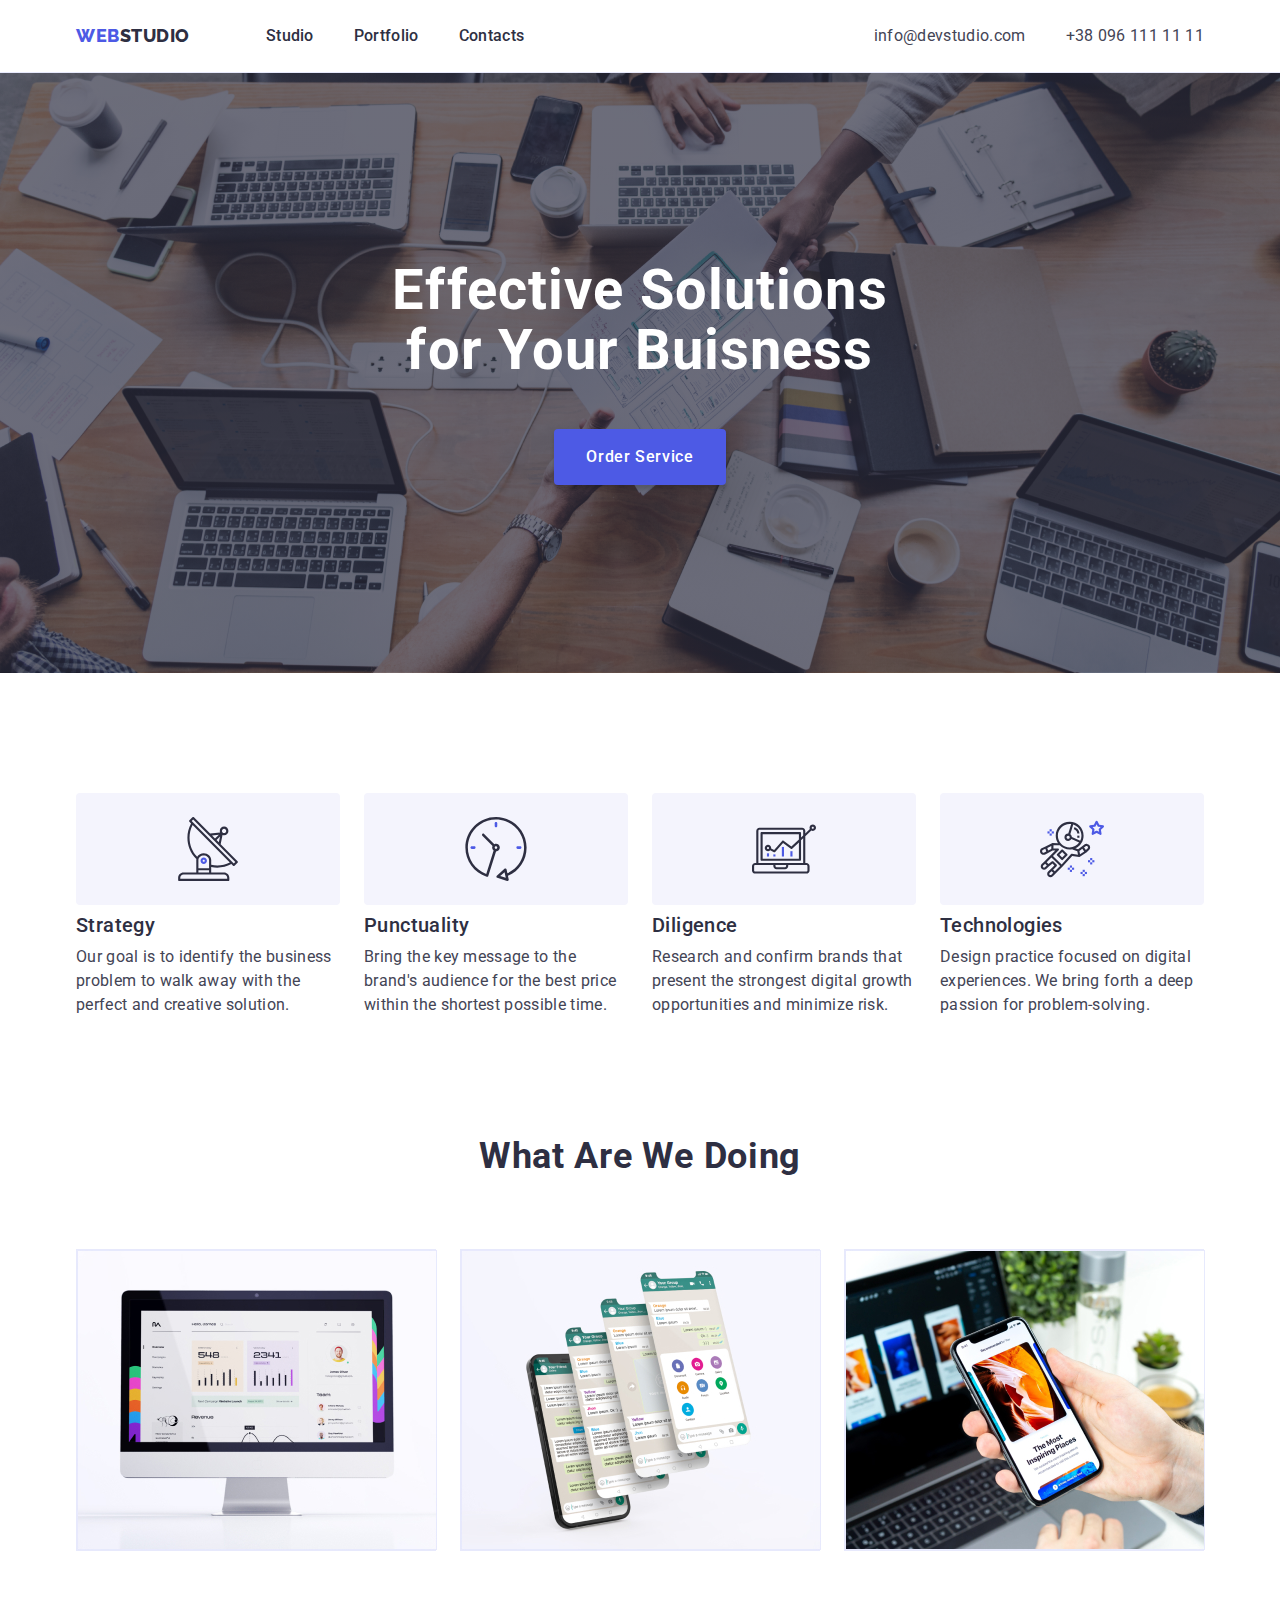
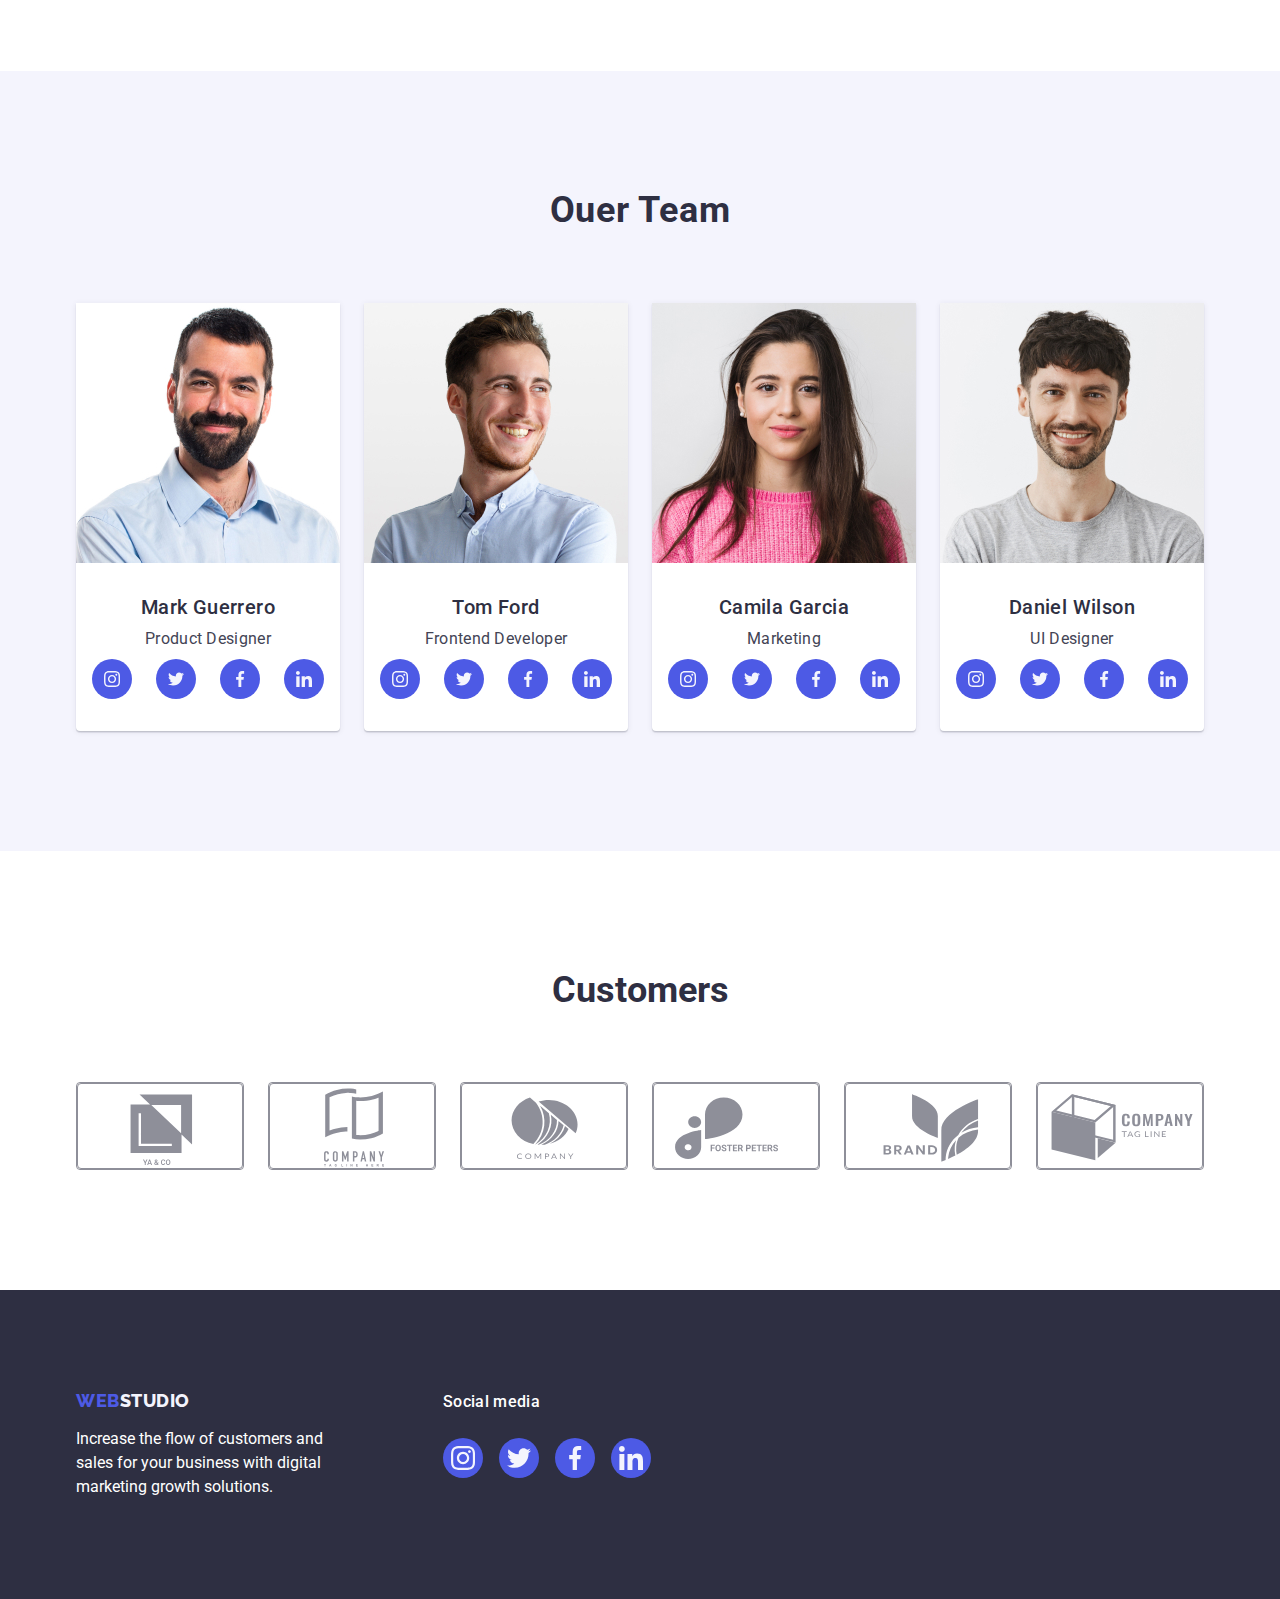
==== commit 670cda64: "Update index.html" ====
--- a/index.html
+++ b/index.html
@@ -102,14 +102,13 @@
         <h2 class="promo-title">Ouer Team</h2>
         <ul class="team-list list ">
           <li class="team-list-item">
-            <div class="job-title">
             <img
               src="./images/mark-guerrero.jpg"
               alt="photo Mark Guerrero"
               width="264"
               height="260"
             />
-            <!-- <div class="job-title"> -->
+            <div class="job-title">
             <h3 class="title persona-title">Mark Guerrero</h3>
             <p class="text">Product Designer</p>
             <ul class="social-media">
@@ -145,14 +144,13 @@
           </div>
           </li>
           <li class="team-list-item">
-            <div class="job-title">
             <img
               src="./images/tom-ford.jpg"
               alt="photo Tom Ford"
               width="264"
               height="260"
             />
-            <!-- <div class="job-title"> -->
+            <div class="job-title">
             <h3 class="title persona-title">Tom Ford</h3>
             <p class="text">Frontend Developer</p>
             <ul class="social-media">
@@ -188,14 +186,13 @@
           </div>
           </li>
           <li class="team-list-item">
-            <div class="job-title">
             <img
               src="./images/camila-garcia.jpg"
               alt="photo Camila Garcia"
               width="264"
               height="260"
             />
-            <!-- <div class="job-title"> -->
+            <div class="job-title">
             <h3 class="title persona-title">Camila Garcia</h3>
             <p class="text">Marketing</p>
             <ul class="social-media">
@@ -231,14 +228,13 @@
           </div>
           </li>
           <li class="team-list-item">
-            <div class="job-title">
             <img
               src="./images/daniel-wilson.jpg"
               alt="photo Daniel Wilson"
               width="264"
               height="260"
             />
-            <!-- <div class="job-title"> -->
+            <div class="job-title">
             <h3 class="title persona-title">Daniel Wilson</h3>
             <p class="text">UI Designer</p>
             <ul class="social-media">
@@ -282,7 +278,7 @@
         <ul class="customers-list">
           <li class="customers-icon">
             <a href="index.html" class="link-icon" target="_blank" rel="noopener noreferrer">
-            <svg class="icon-item" width="104" height="56" >
+            <svg class="icon-item"  >
               <use href="./images/icons.svg#icon-Logo" ></use>
             </svg>
           </a>
